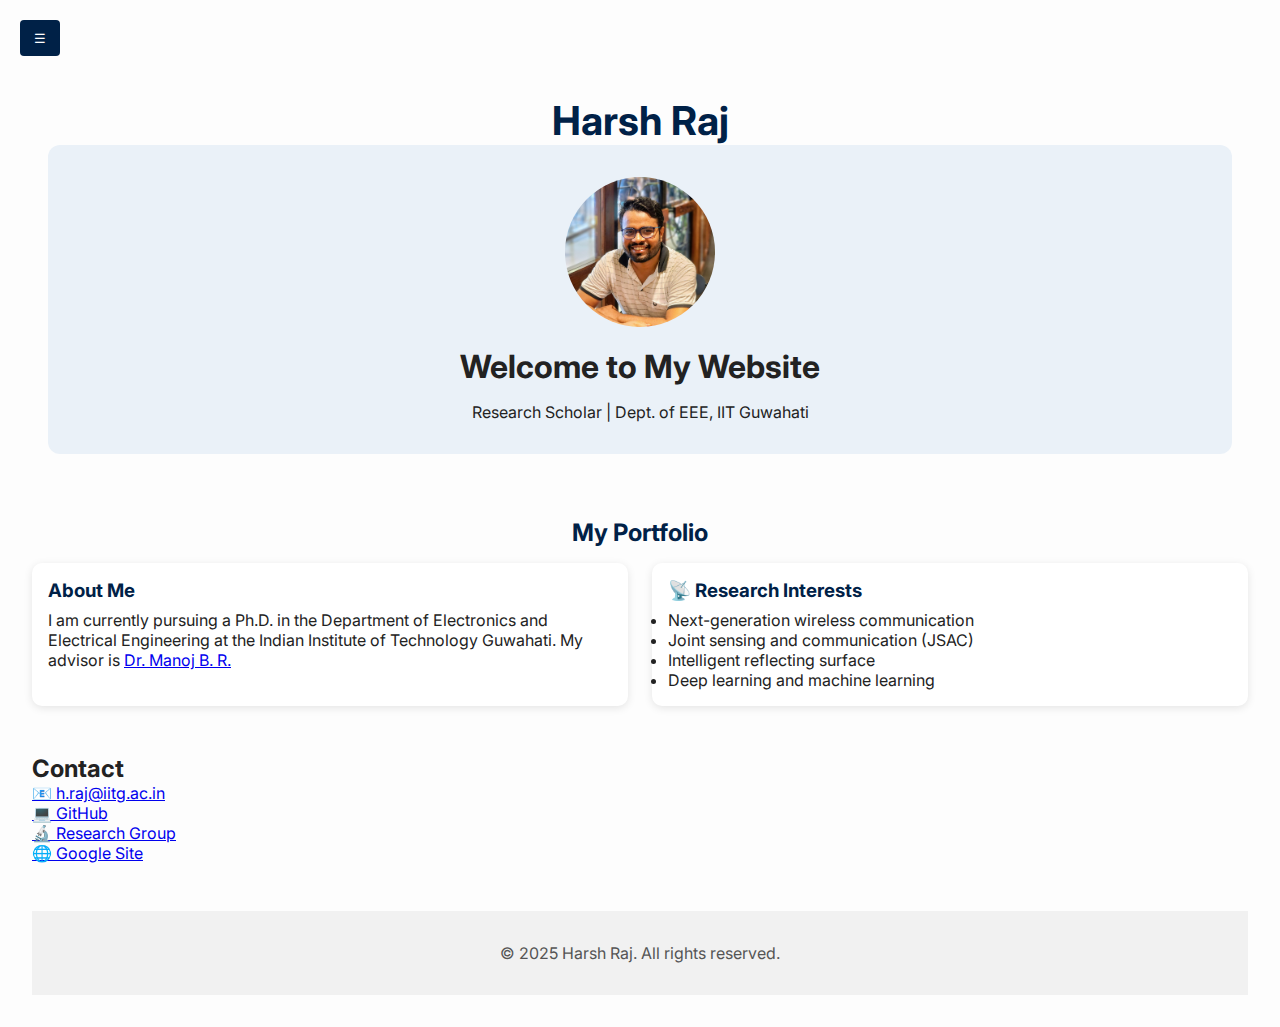
==== second-page.html @ 2ed84857 "Update second-page.html" ====
<!DOCTYPE html>
<html lang="en">
<head>
  <meta charset="UTF-8" />
  <meta name="viewport" content="width=device-width, initial-scale=1.0"/>
  <title>Harsh Raj | Portfolio</title>
  <link href="https://fonts.googleapis.com/css2?family=Inter:wght@400;600&display=swap" rel="stylesheet"/>
  <style>
    * {
      margin: 0;
      padding: 0;
      box-sizing: border-box;
      font-family: 'Inter', sans-serif;
    }

    body {
      background: #fdfdfd;
      color: #222;
      display: flex;
      min-height: 100vh;
      overflow-x: hidden;
    }

    html {
      scroll-behavior: smooth;
    }

    .auto-slider {
      position: fixed;
      top: 0;
      left: 0;
      height: 100%;
      width: 220px;
      background-color: #002147;
      color: white;
      transition: transform 0.3s ease;
      transform: translateX(-100%);
      z-index: 999;
      padding-top: 80px;
    }

    .auto-slider.show {
      transform: translateX(0);
    }

    .auto-slider a {
      display: block;
      padding: 15px 25px;
      color: white;
      text-decoration: none;
    }

    .auto-slider a:hover {
      background-color: #005f99;
    }

    .toggle-btn {
      position: fixed;
      top: 20px;
      left: 20px;
      background-color: #002147;
      color: white;
      padding: 10px 14px;
      border: none;
      border-radius: 4px;
      cursor: pointer;
      z-index: 1000;
    }

    .content-container {
      flex-grow: 1;
      transition: margin-left 0.3s ease, padding 0.3s ease;
      margin-left: 0;
      width: 100%;
      padding: 2rem;
    }

    .slider-visible .content-container {
      margin-left: 220px;
      width: calc(100% - 220px);
    }

    header {
      text-align: center;
      padding: 4rem 1rem 2rem;
    }

    header h1 {
      font-size: 2.5rem;
      color: #002147;
    }

    .hero {
      background-color: #eaf1f8;
      padding: 2rem;
      border-radius: 12px;
      text-align: center;
      margin-bottom: 2rem;
    }

    .hero img {
      width: 150px;
      height: 150px;
      object-fit: cover;
      border-radius: 50%;
      margin-bottom: 1rem;
    }

    .hero h2 {
      font-size: 2rem;
      margin-bottom: 1rem;
    }

    .portfolio-grid {
      display: grid;
      grid-template-columns: repeat(auto-fit, minmax(300px, 1fr));
      gap: 1.5rem;
    }

    .project-card {
      background: white;
      padding: 1rem;
      border-radius: 10px;
      box-shadow: 0 2px 8px rgba(0, 0, 0, 0.1);
      transition: transform 0.2s ease;
    }

    .project-card:hover {
      transform: translateY(-5px);
    }

    .project-card h3 {
      margin-bottom: 0.5rem;
      color: #002147;
    }

    section {
      margin-bottom: 3rem;
    }

    footer {
      text-align: center;
      padding: 2rem;
      background-color: #f1f1f1;
      margin-top: 2rem;
      color: #555;
    }
  </style>
</head>
<body>
  <button class="toggle-btn" onclick="toggleSlider()">☰</button>
  <div class="auto-slider" id="slider">
    <a href="#home">Home</a>
    <a href="#portfolio">Portfolio</a>
    <a href="#contact">Contact</a>
    <a href="second-page.html">More</a>
  </div>

  <div class="content-container" id="mainContent">
    <header id="home">
      <h1>Harsh Raj</h1>
      <div class="hero">
        <img src="Harsh.jpeg" alt="Harsh Raj">
        <h2>Welcome to My Website</h2>
        <p>Research Scholar | Dept. of EEE, IIT Guwahati</p>
      </div>
    </header>

    <section id="portfolio">
      <h2 style="text-align:center; color:#002147; margin-bottom:1rem;">My Portfolio</h2>
      <div class="portfolio-grid">
        <div class="project-card">
          <h3>About Me</h3>
          <p>I am currently pursuing a Ph.D. in the Department of Electronics and Electrical Engineering at the Indian Institute of Technology Guwahati. My advisor is <a href="https://www.iitg.ac.in/manojbr/index.html" target="_blank">Dr. Manoj B. R.</a></p>
        </div>
        <div class="project-card">
          <h3>📡 Research Interests</h3>
          <ul>
            <li>Next-generation wireless communication</li>
            <li>Joint sensing and communication (JSAC)</li>
            <li>Intelligent reflecting surface</li>
            <li>Deep learning and machine learning</li>
          </ul>
        </div>
      </div>
    </section>

    <section id="contact">
      <h2>Contact</h2>
      <p><a href="mailto:h.raj@iitg.ac.in">📧 h.raj@iitg.ac.in</a></p>
      <p><a href="https://github.com/Harshra1-ultra" target="_blank">💻 GitHub</a></p>
      <p><a href="https://www.iitg.ac.in/manojbr/research-group.html" target="_blank">🔬 Research Group</a></p>
      <p><a href="https://sites.google.com/view/harshrajresearch/home" target="_blank">🌐 Google Site</a></p>
    </section>

    <footer>
      &copy; 2025 Harsh Raj. All rights reserved.
    </footer>
  </div>

  <script>
    const slider = document.getElementById('slider');
    const content = document.getElementById('mainContent');
    let lastScrollTop = 0;

    function toggleSlider() {
      slider.classList.toggle('show');
      document.body.classList.toggle('slider-visible');
    }

    window.addEventListener('scroll', function () {
      let currentScroll = window.pageYOffset || document.documentElement.scrollTop;
      if (currentScroll > lastScrollTop) {
        slider.classList.add('show');
        document.body.classList.add('slider-visible');
      } else {
        slider.classList.remove('show');
        document.body.classList.remove('slider-visible');
      }
      lastScrollTop = currentScroll <= 0 ? 0 : currentScroll;
    });
  </script>
</body>
</html>
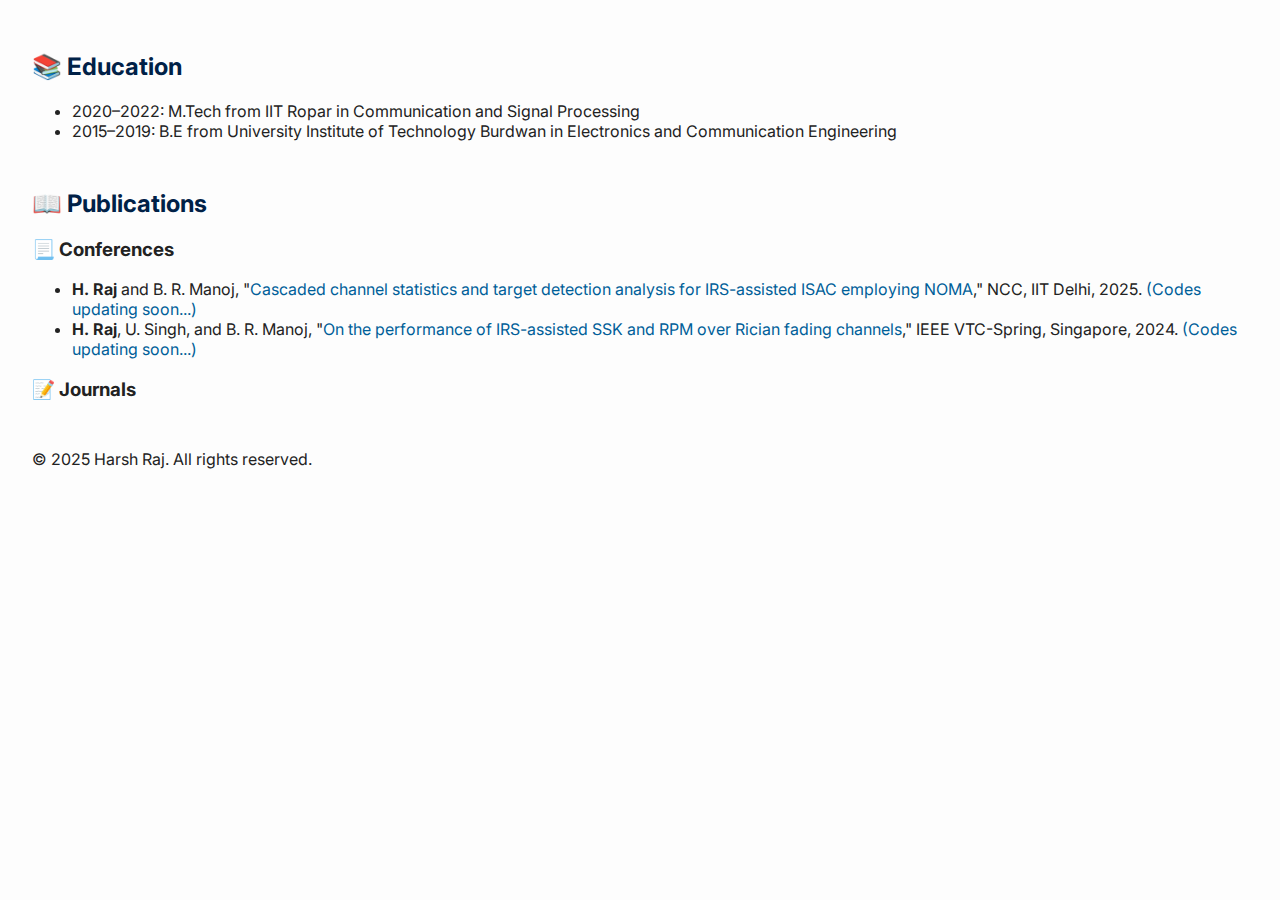
==== commit cdc1daa5: "Update second-page.html" ====
--- a/second-page.html
+++ b/second-page.html
@@ -3,222 +3,55 @@
 <head>
   <meta charset="UTF-8" />
   <meta name="viewport" content="width=device-width, initial-scale=1.0"/>
-  <title>Harsh Raj | Portfolio</title>
+  <title>More | Harsh Raj</title>
   <link href="https://fonts.googleapis.com/css2?family=Inter:wght@400;600&display=swap" rel="stylesheet"/>
   <style>
-    * {
+    body {
+      font-family: 'Inter', sans-serif;
       margin: 0;
-      padding: 0;
-      box-sizing: border-box;
-      font-family: 'Inter', sans-serif;
+      padding: 2rem;
+      background-color: #fdfdfd;
+      color: #222;
     }
-
-    body {
-      background: #fdfdfd;
-      color: #222;
-      display: flex;
-      min-height: 100vh;
-      overflow-x: hidden;
-    }
-
-    html {
-      scroll-behavior: smooth;
-    }
-
-    .auto-slider {
-      position: fixed;
-      top: 0;
-      left: 0;
-      height: 100%;
-      width: 220px;
-      background-color: #002147;
-      color: white;
-      transition: transform 0.3s ease;
-      transform: translateX(-100%);
-      z-index: 999;
-      padding-top: 80px;
-    }
-
-    .auto-slider.show {
-      transform: translateX(0);
-    }
-
-    .auto-slider a {
-      display: block;
-      padding: 15px 25px;
-      color: white;
-      text-decoration: none;
-    }
-
-    .auto-slider a:hover {
-      background-color: #005f99;
-    }
-
-    .toggle-btn {
-      position: fixed;
-      top: 20px;
-      left: 20px;
-      background-color: #002147;
-      color: white;
-      padding: 10px 14px;
-      border: none;
-      border-radius: 4px;
-      cursor: pointer;
-      z-index: 1000;
-    }
-
-    .content-container {
-      flex-grow: 1;
-      transition: margin-left 0.3s ease, padding 0.3s ease;
-      margin-left: 0;
-      width: 100%;
-      padding: 2rem;
-    }
-
-    .slider-visible .content-container {
-      margin-left: 220px;
-      width: calc(100% - 220px);
-    }
-
-    header {
-      text-align: center;
-      padding: 4rem 1rem 2rem;
-    }
-
-    header h1 {
-      font-size: 2.5rem;
-      color: #002147;
-    }
-
-    .hero {
-      background-color: #eaf1f8;
-      padding: 2rem;
-      border-radius: 12px;
-      text-align: center;
-      margin-bottom: 2rem;
-    }
-
-    .hero img {
-      width: 150px;
-      height: 150px;
-      object-fit: cover;
-      border-radius: 50%;
-      margin-bottom: 1rem;
-    }
-
-    .hero h2 {
-      font-size: 2rem;
-      margin-bottom: 1rem;
-    }
-
-    .portfolio-grid {
-      display: grid;
-      grid-template-columns: repeat(auto-fit, minmax(300px, 1fr));
-      gap: 1.5rem;
-    }
-
-    .project-card {
-      background: white;
-      padding: 1rem;
-      border-radius: 10px;
-      box-shadow: 0 2px 8px rgba(0, 0, 0, 0.1);
-      transition: transform 0.2s ease;
-    }
-
-    .project-card:hover {
-      transform: translateY(-5px);
-    }
-
-    .project-card h3 {
-      margin-bottom: 0.5rem;
-      color: #002147;
-    }
-
     section {
       margin-bottom: 3rem;
     }
-
-    footer {
-      text-align: center;
-      padding: 2rem;
-      background-color: #f1f1f1;
-      margin-top: 2rem;
-      color: #555;
+    h2 {
+      color: #002147;
+    }
+    a {
+      color: #005f99;
+      text-decoration: none;
+    }
+    a:hover {
+      text-decoration: underline;
     }
   </style>
 </head>
 <body>
-  <button class="toggle-btn" onclick="toggleSlider()">☰</button>
-  <div class="auto-slider" id="slider">
-    <a href="#home">Home</a>
-    <a href="#portfolio">Portfolio</a>
-    <a href="#contact">Contact</a>
-    <a href="second-page.html">More</a>
-  </div>
+  <section class="contact-container">
+    <h2>📚 Education</h2>
+    <ul>
+      <li>2020–2022: M.Tech from IIT Ropar in Communication and Signal Processing</li>
+      <li>2015–2019: B.E from University Institute of Technology Burdwan in Electronics and Communication Engineering</li>
+    </ul>
+  </section>
 
-  <div class="content-container" id="mainContent">
-    <header id="home">
-      <h1>Harsh Raj</h1>
-      <div class="hero">
-        <img src="Harsh.jpeg" alt="Harsh Raj">
-        <h2>Welcome to My Website</h2>
-        <p>Research Scholar | Dept. of EEE, IIT Guwahati</p>
-      </div>
-    </header>
+  <section class="contact-container">
+    <h2>📖 Publications</h2>
+    <h3>📃 Conferences</h3>
+    <ul>
+      <li><strong>H. Raj</strong> and B. R. Manoj, "<a href="#">Cascaded channel statistics and target detection analysis for IRS-assisted ISAC employing NOMA</a>," NCC, IIT Delhi, 2025. <a href="https://github.com/Harshra1-ultra">(Codes updating soon...)</a></li>
+      <li><strong>H. Raj</strong>, U. Singh, and B. R. Manoj, "<a href="https://ieeexplore.ieee.org/document/10683164">On the performance of IRS-assisted SSK and RPM over Rician fading channels</a>," IEEE VTC-Spring, Singapore, 2024. <a href="https://github.com/Harshra1-ultra">(Codes updating soon...)</a></li>
+    </ul>
+    <h3>📝 Journals</h3>
+    <ul>
+      <!-- Add journal publications here -->
+    </ul>
+  </section>
 
-    <section id="portfolio">
-      <h2 style="text-align:center; color:#002147; margin-bottom:1rem;">My Portfolio</h2>
-      <div class="portfolio-grid">
-        <div class="project-card">
-          <h3>About Me</h3>
-          <p>I am currently pursuing a Ph.D. in the Department of Electronics and Electrical Engineering at the Indian Institute of Technology Guwahati. My advisor is <a href="https://www.iitg.ac.in/manojbr/index.html" target="_blank">Dr. Manoj B. R.</a></p>
-        </div>
-        <div class="project-card">
-          <h3>📡 Research Interests</h3>
-          <ul>
-            <li>Next-generation wireless communication</li>
-            <li>Joint sensing and communication (JSAC)</li>
-            <li>Intelligent reflecting surface</li>
-            <li>Deep learning and machine learning</li>
-          </ul>
-        </div>
-      </div>
-    </section>
-
-    <section id="contact">
-      <h2>Contact</h2>
-      <p><a href="mailto:h.raj@iitg.ac.in">📧 h.raj@iitg.ac.in</a></p>
-      <p><a href="https://github.com/Harshra1-ultra" target="_blank">💻 GitHub</a></p>
-      <p><a href="https://www.iitg.ac.in/manojbr/research-group.html" target="_blank">🔬 Research Group</a></p>
-      <p><a href="https://sites.google.com/view/harshrajresearch/home" target="_blank">🌐 Google Site</a></p>
-    </section>
-
-    <footer>
-      &copy; 2025 Harsh Raj. All rights reserved.
-    </footer>
-  </div>
-
-  <script>
-    const slider = document.getElementById('slider');
-    const content = document.getElementById('mainContent');
-    let lastScrollTop = 0;
-
-    function toggleSlider() {
-      slider.classList.toggle('show');
-      document.body.classList.toggle('slider-visible');
-    }
-
-    window.addEventListener('scroll', function () {
-      let currentScroll = window.pageYOffset || document.documentElement.scrollTop;
-      if (currentScroll > lastScrollTop) {
-        slider.classList.add('show');
-        document.body.classList.add('slider-visible');
-      } else {
-        slider.classList.remove('show');
-        document.body.classList.remove('slider-visible');
-      }
-      lastScrollTop = currentScroll <= 0 ? 0 : currentScroll;
-    });
-  </script>
+  <footer>
+    &copy; 2025 Harsh Raj. All rights reserved.
+  </footer>
 </body>
 </html>
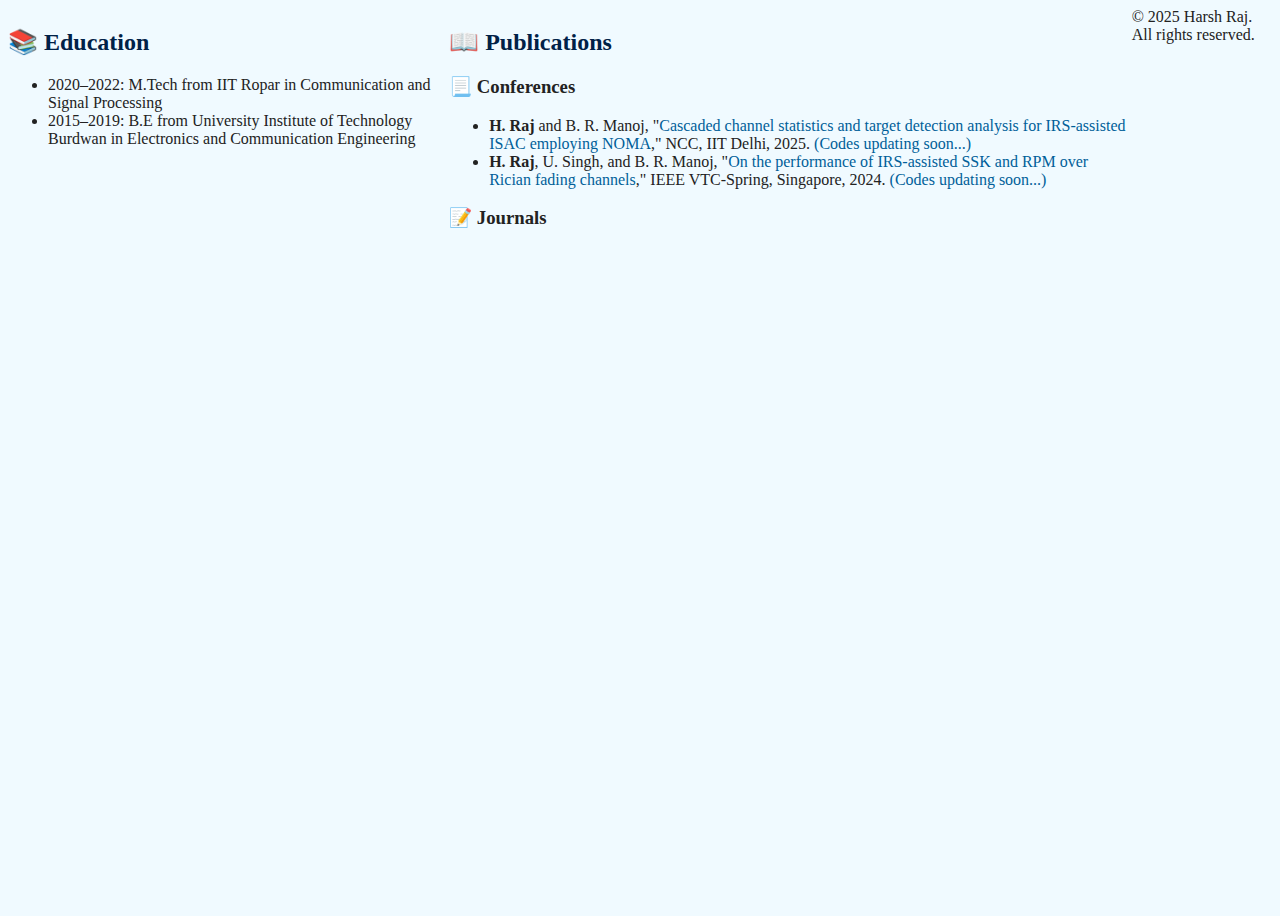
==== commit e742f174: "Update second-page.html" ====
--- a/second-page.html
+++ b/second-page.html
@@ -7,12 +7,15 @@
   <link href="https://fonts.googleapis.com/css2?family=Inter:wght@400;600&display=swap" rel="stylesheet"/>
   <style>
     body {
-      font-family: 'Inter', sans-serif;
-      margin: 0;
-      padding: 2rem;
-      background-color: #fdfdfd;
-      color: #222;
-    }
+  background-color: #f0faff; /* fallback */
+  background-image: url('https://www.transparenttextures.com/patterns/skulls.png');
+  background-repeat: repeat;
+  color: #222;
+  display: flex;
+  min-height: 100vh;
+  overflow-x: hidden;
+}
+
     section {
       margin-bottom: 3rem;
     }
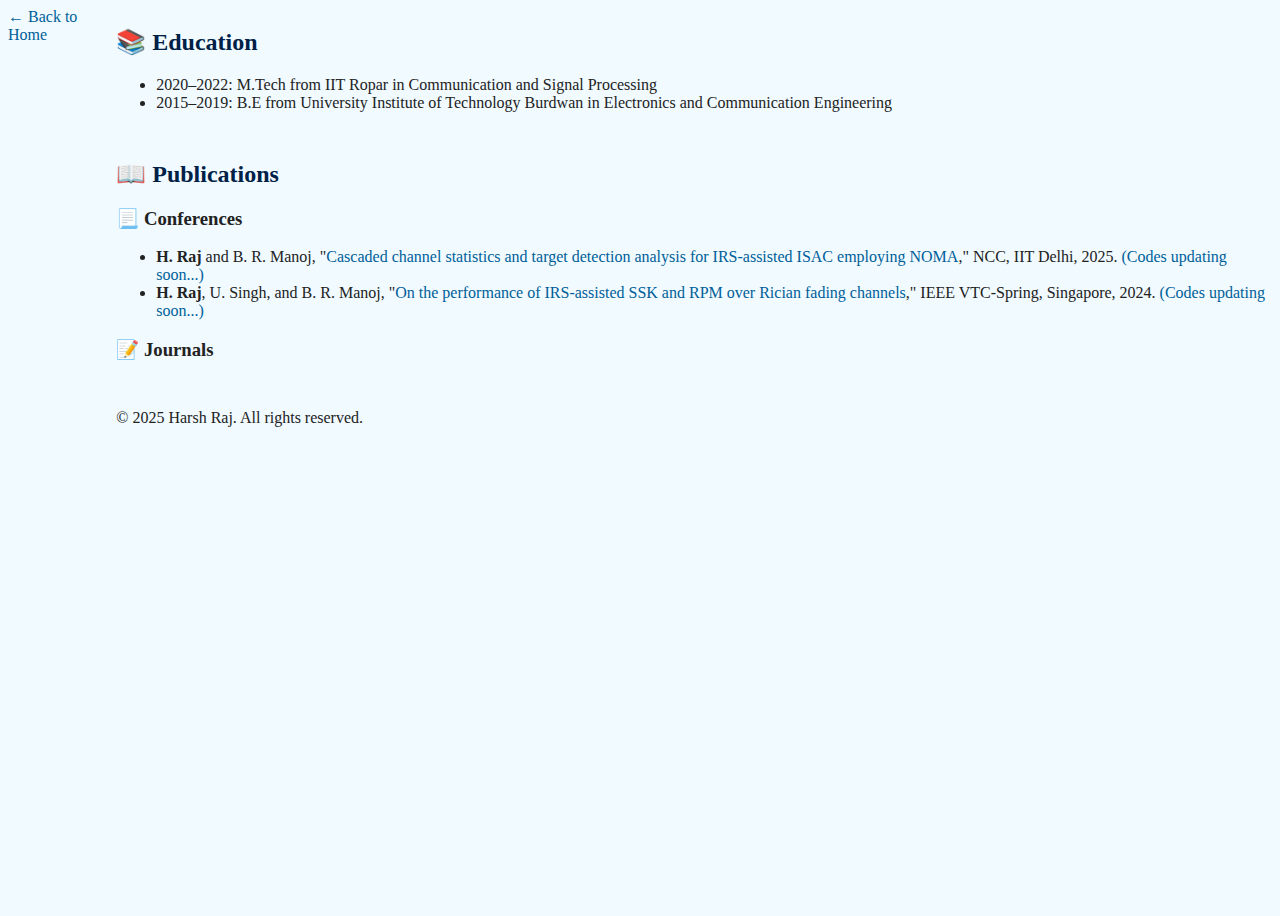
==== commit 0f8e9d4f: "Update second-page.html" ====
--- a/second-page.html
+++ b/second-page.html
@@ -32,6 +32,9 @@
   </style>
 </head>
 <body>
+  <a class="back-link" href="index.html">← Back to Home</a>
+
+  <main>
   <section class="contact-container">
     <h2>📚 Education</h2>
     <ul>
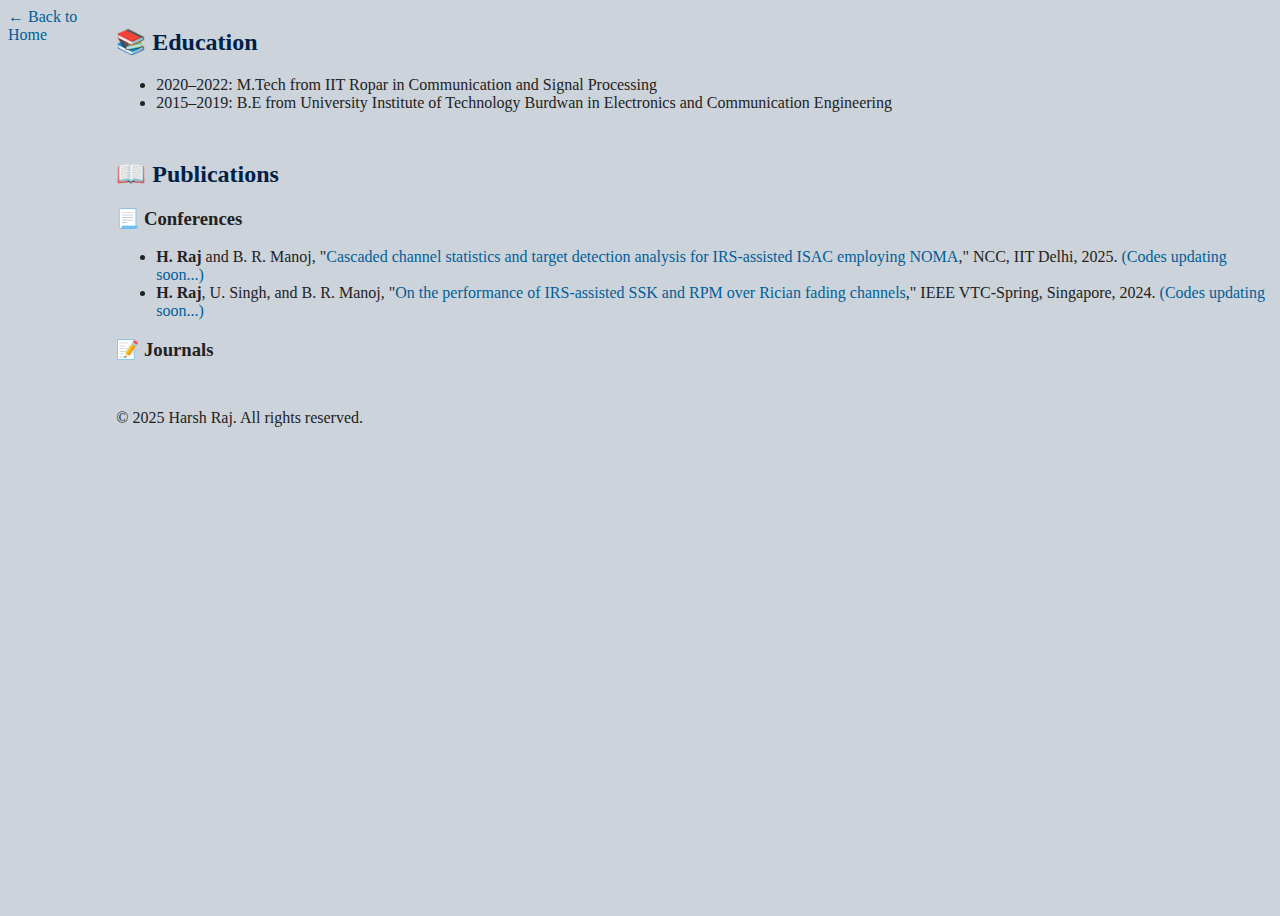
==== commit 5e773f92: "Update second-page.html" ====
--- a/second-page.html
+++ b/second-page.html
@@ -7,7 +7,7 @@
   <link href="https://fonts.googleapis.com/css2?family=Inter:wght@400;600&display=swap" rel="stylesheet"/>
   <style>
     body {
-  background-color: #f0faff; /* fallback */
+  background-color:rgba(0, 33, 71, 0.2); /* fallback */
   background-image: url('https://www.transparenttextures.com/patterns/skulls.png');
   background-repeat: repeat;
   color: #222;
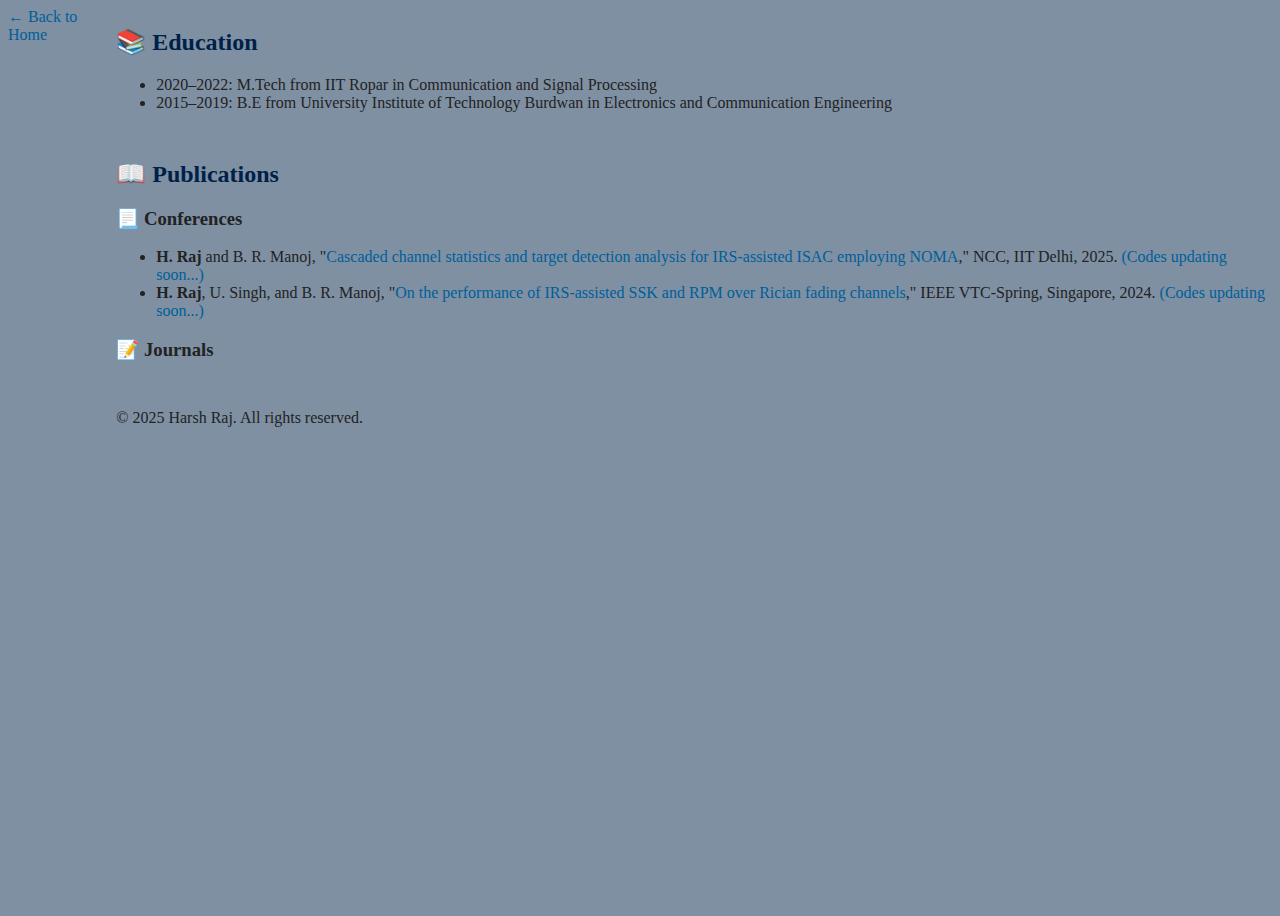
==== commit 01f75041: "Update second-page.html" ====
--- a/second-page.html
+++ b/second-page.html
@@ -7,7 +7,7 @@
   <link href="https://fonts.googleapis.com/css2?family=Inter:wght@400;600&display=swap" rel="stylesheet"/>
   <style>
     body {
-  background-color:rgba(0, 33, 71, 0.2); /* fallback */
+  background-color:rgba(0, 33, 71, 0.5); /* fallback */
   background-image: url('https://www.transparenttextures.com/patterns/skulls.png');
   background-repeat: repeat;
   color: #222;
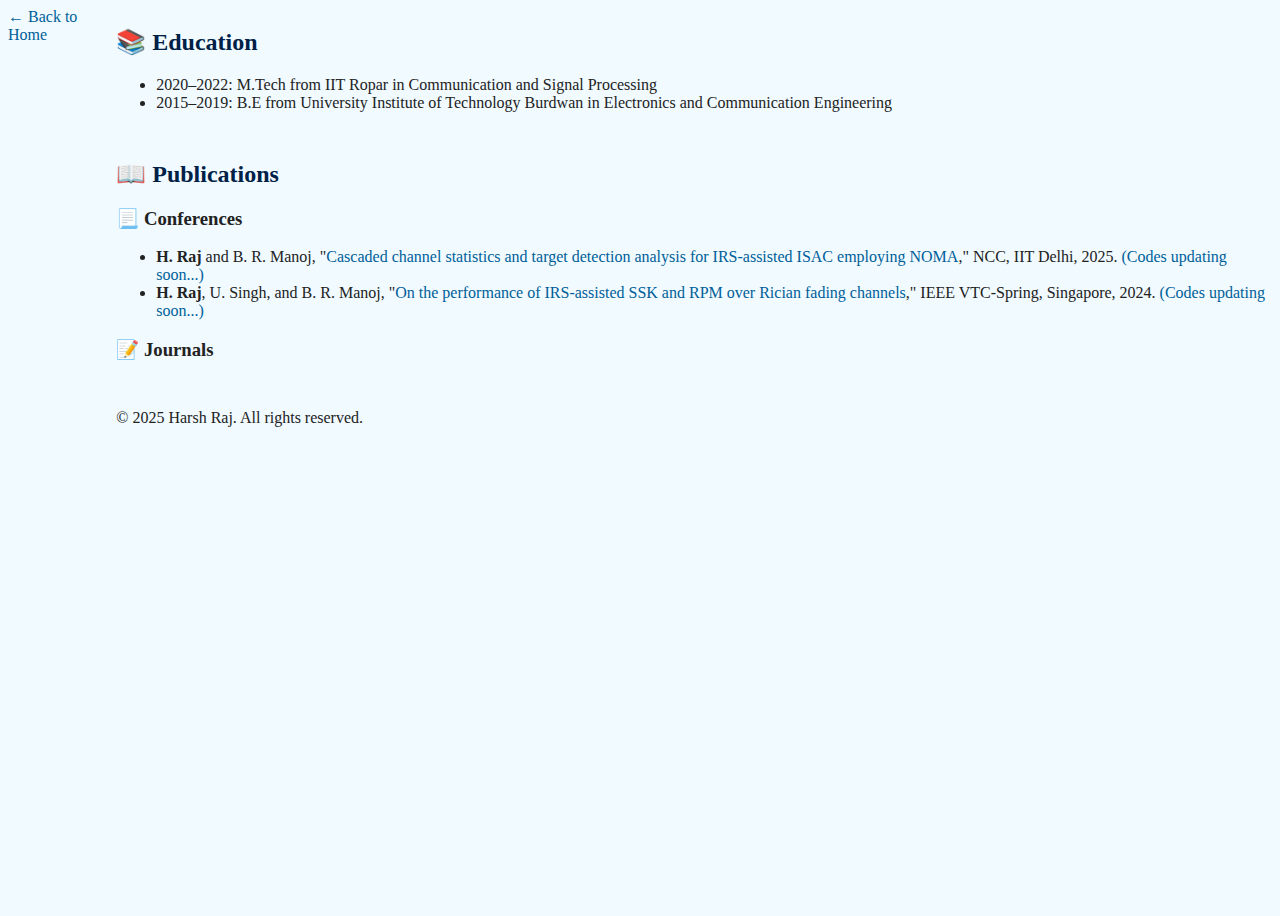
==== commit efc0822d: "Update second-page.html" ====
--- a/second-page.html
+++ b/second-page.html
@@ -7,7 +7,7 @@
   <link href="https://fonts.googleapis.com/css2?family=Inter:wght@400;600&display=swap" rel="stylesheet"/>
   <style>
     body {
-  background-color:rgba(0, 33, 71, 0.5); /* fallback */
+  background-color:#f0faff;  /* fallback */
   background-image: url('https://www.transparenttextures.com/patterns/skulls.png');
   background-repeat: repeat;
   color: #222;
